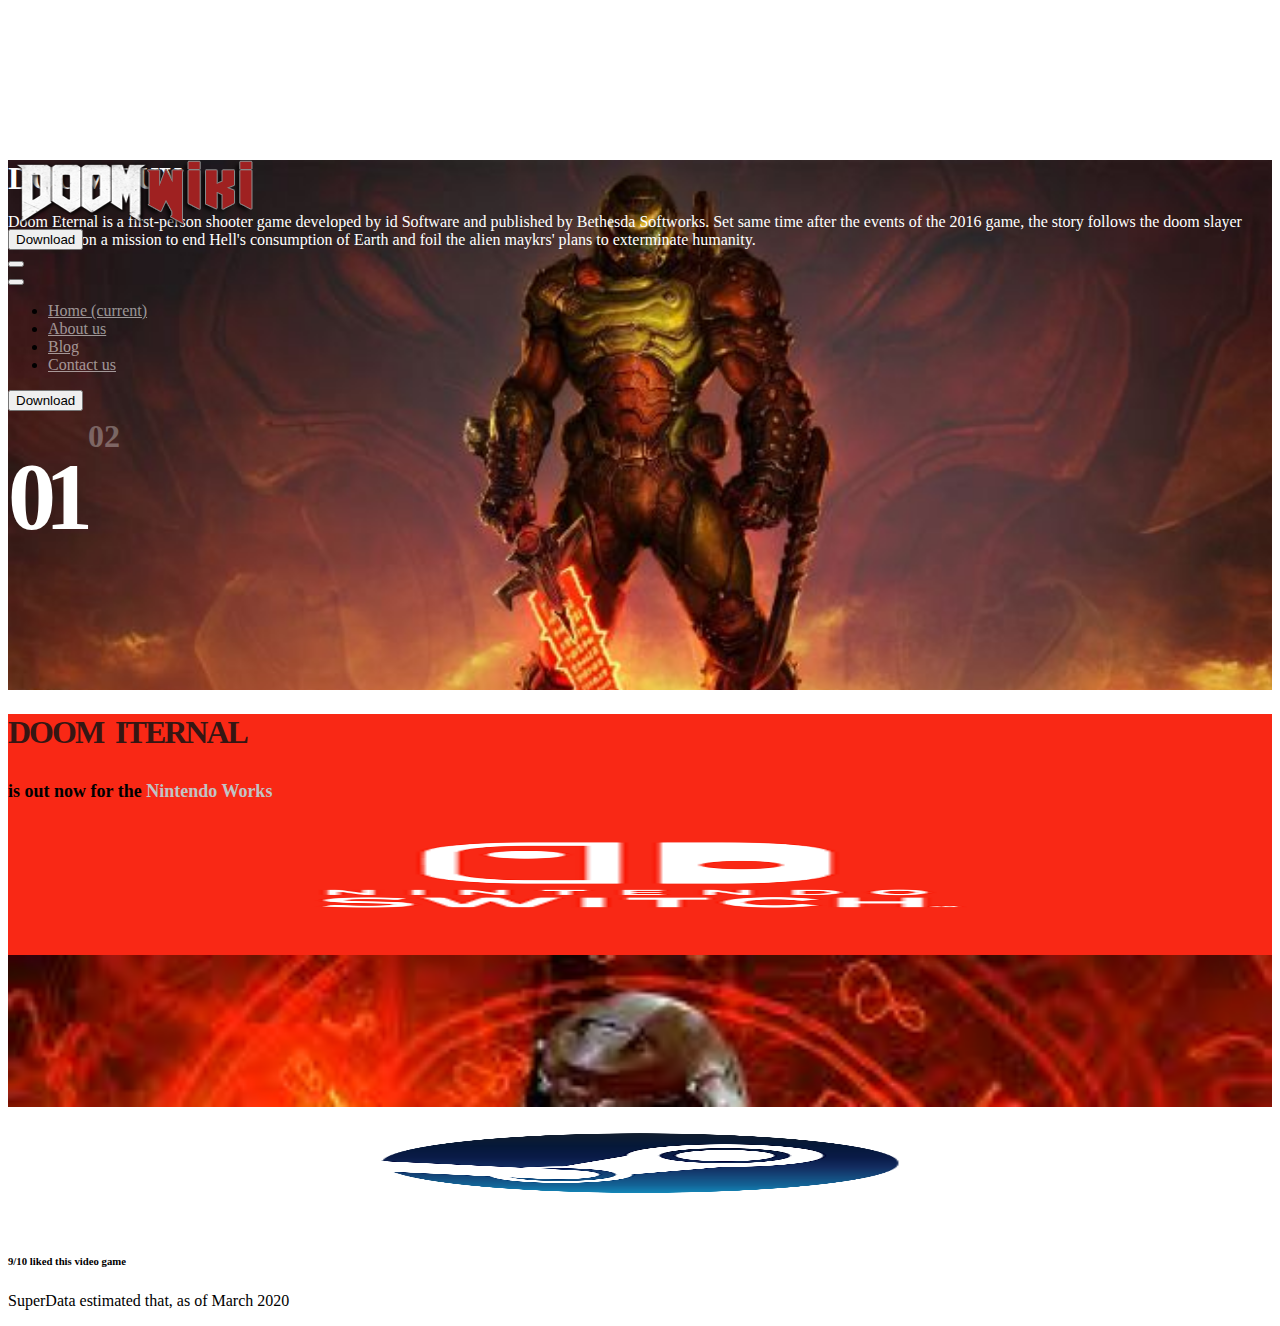
==== project/project3/index.html @ b558dae3 "change file" ====
<!DOCTYPE html>
<html lang="en">

<head>
    <meta charset="UTF-8">
    <meta http-equiv="X-UA-Compatible" content="IE=edge">
    <meta name="viewport" content="width=device-width, initial-scale=1.0">
    <title>Document</title>
    <link rel="stylesheet" href="https://cdnjs.cloudflare.com/ajax/libs/font-awesome/5.15.3/css/all.min.css" integrity="sha512-iBBXm8fW90+nuLcSKlbmrPcLa0OT92xO1BIsZ+ywDWZCvqsWgccV3gFoRBv0z+8dLJgyAHIhR35VZc2oM/gI1w==" crossorigin="anonymous" referrerpolicy="no-referrer"
    />

    <link href="https://cdn.jsdelivr.net/npm/bootstrap@5.0.2/dist/css/bootstrap.min.css" rel="stylesheet" integrity="sha384-EVSTQN3/azprG1Anm3QDgpJLIm9Nao0Yz1ztcQTwFspd3yD65VohhpuuCOmLASjC" crossorigin="anonymous">
    <link rel="stylesheet" href="css/style.css">
    <script src="https://cdn.jsdelivr.net/npm/bootstrap@5.0.2/dist/js/bootstrap.bundle.min.js" integrity="sha384-MrcW6ZMFYlzcLA8Nl+NtUVF0sA7MsXsP1UyJoMp4YLEuNSfAP+JcXn/tWtIaxVXM" crossorigin="anonymous"></script>

</head>

<body>
    <nav class="navbar navbar-expand-xxl navbar-light">
        <div class="container">
            <a class="navbar-brand" href="#">
                <img src="img/Wiki-wordmark.png" alt="" id="#gim">
            </a>
            <div class="downbtn d-block me-4">
                <button class="btn btn-dark" type="button">Download</button>
            </div>
            <button class="btn btn-dark" type="button" data-bs-toggle="offcanvas" data-bs-target="#offcanvasExample" aria-controls="offcanvasExample">
                <i class="fas fa-align-justify"></i>
            </button>
            <div class="offcanvas offcanvas-end  bg-dark text-light" tabindex="-1" id="offcanvasExample" aria-labelledby="offcanvasExampleLabel">
                <button type="button" class="btn-close text-reset" data-bs-dismiss="offcanvas" aria-label="Close"></button>

                <div class="offcanvas-body">
                    <ul class="navbar-nav me-auto mb-2 mb-lg-0">
                        <li class="nav-item active text-light">
                            <a class="nav-link" href="#">Home <span class="sr-only">(current)</span></a>
                        </li>
                        <li class="nav-item text-light">
                            <a class="nav-link" href="#">About us</a>

                        </li>
                        <li class="nav-item text-light">
                            <a class="nav-link" href="#">Blog</a>

                        </li>
                        <li class="nav-item text-light">
                            <a class="nav-link" href="#">Contact us</a>
                        </li>
                    </ul>
                    <form class="form-inline my-2 my-lg-0">
                        <button class="btn btn-primary mr-2" type="button">Download</button>
                    </form>
                </div>
            </div>
        </div>
    </nav>
    <!-- ----------------------Hero Section--------------- -->
    <section class="hero" style="background-image: url(../project3/img/_3112903.jpg);">
        <div class=" container">
            <div class="row">
                <div class="col-xs-12 col-sm-5 col-md-5 col-lg-5">
                    <div class="main">
                        <h1>DOOMGUY</h1>
                        <p>Doom Eternal is a first-person shooter game developed by id Software and published by Bethesda Softworks. Set same time after the events of the 2016 game, the story follows the doom slayer once again,on a mission to end Hell's
                            consumption of Earth and foil the alien maykrs' plans to exterminate humanity.</p>
                    </div>
                </div>
                <div class="col-xs-12 col-sm-5 col-md-5 col-lg-5"></div>
                <div class="col-xs-12 col-sm-1 col-md-1 col-lg-1">
                    <div class="main-content">
                        <h1>01</h1>
                    </div>
                </div>
            </div>
        </div>
    </section>
    <!-- --------------cards section------------ -->
    <section class="dis">
        <div class="container-fluid">
            <div class="row ">
                <div class="col-xs-12 col-sm-12 col-md-5 col-lg-5" id="as">
                    <div class="divider d-flex">
                        <div class="content col-9 ">
                            <h1>DOOM ITERNAL</h1>
                            <h5>is out now for the <span>Nintendo Works</span></h5>
                        </div>
                        <div class="mains col-3">
                            <img src="img/Nintendo Works3.png" alt="" id="mais">
                        </div>
                    </div>
                </div>
                <div class="col-xs-12 col-sm-12 col-md-3 col-lg-3" style="background-image: url(../project3/img/images.jfif); background-size: cover; background-position:top ;background-repeat: no-repeat;" id="img">
                    <div class="text-center">
                        <i class="far fa-play-circle"></i>
                    </div>
                </div>
                <div class="col-xs-12 col-sm-12 col-md-4 col-lg-4 d-flex" id="aq">
                    <div class="dividerw d-flex">
                        <div class="casr col-5">
                            <img src="img/twitch1.png" alt=" " id="tei">
                        </div>
                        <div class="content col-7">
                            <h6 class="text-primary">9/10 <span class="text-dark">liked this video game</span></h6>
                            <p>SuperData estimated that, as of March 2020
                                <p>
                        </div>
                    </div>
                </div>
            </div>
        </div>

    </section>
</body>

</html>
---- project/project3/css/style.css ----
/* ------------------------header Section--------------------------- */
  
  .navbar {
      width: 100%;
      position: absolute;
      z-index: 7;
  }
  
  .navbar-light .navbar-nav .nav-link {
      color: rgba(255, 255, 255, .55);
  }
  
  .navbar-light .navbar-nav .nav-link:focus,
  .navbar-light .navbar-nav .nav-link:hover {
      color: rgba(255, 255, 255);
  }
  
  .downbtn {
      margin-left: auto;
  }
  
  .navbar-expand-xxl .navbar-nav {
      flex-direction: column;
  }
  /* ------------------Hero Section----------------- */
  
  .hero {
      min-height: 530px;
      background-size: cover;
      position: relative;
  }
  
  .hero img {
      background-size: cover;
      background-position: center;
      background-repeat: no-repeat;
      position: absolute;
  }
  
  .main {
      margin-top: 10rem;
      margin-bottom: 6rem;
  }
  
  .main h1 {
      color: #fff;
      /* font-size: 74px; */
      font-weight: bold;
      margin-bottom: 1rem;
  }
  
  .main p {
      color: #fff;
      font-weight: 500;
  }
  
  .main-content {
      margin-top: 12rem;
      position: relative;
  }
  
  .main-content h1 {
      font-size: 6rem;
      color: #fff;
      font-weight: 700;
      letter-spacing: -11px;
  }
  
  .main-content::after {
      content: "02";
      top: -23px;
      position: absolute;
      left: 5rem;
      font-size: 2rem;
      color: #fff;
      font-weight: 700;
      opacity: 0.3;
  }
  /* --------------------Cards section-------------- */
  
  .divider {
      margin-top: 1.5rem;
  }
  
  .mains {
      margin-top: -21px;
      font-size: 4rem;
      color: #fff;
  }
  
  #mais {
      width: 100%;
      height: 8rem;
  }
  
  #img {
      height: 9.5rem;
      background-position: center;
      background-size: cover;
      background-repeat: no-repeat;
      text-align: center;
  }
  
  .content h1 {
      font-weight: bold;
      color: #361613;
      letter-spacing: -2px;
      word-spacing: 6px;
      margin-bottom: 0px;
  }
  
  .content h5 {
      font-size: 18px;
  }
  
  .content h5 span {
      color: #c2c3c4;
  }
  
  .dis i {
      margin-top: 3rem;
      font-size: 4rem;
      color: #fff;
  }
  
  #as {
      background-color: #F92815;
  }
  
  #aq {
      background-color: #fff;
  }
  
  #tei {
      width: 100%;
      height: 7rem;
  }
  
  .content h6 {
      margin-top: 2rem;
      font-weight: 800;
  }
  /* -------------------------Media Query----------------------------- */
  
  @media (min-width:320px) and (max-width:675px) {
      .hero .main-content {
          margin-top: 0rem;
          position: relative;
      }
  }
  
  @media (min-width:576px) and (max-width:650px) {
      .hero .main-content::after {
          content: "02";
          top: -23px;
          position: absolute;
          left: 2rem;
          font-size: 2rem;
          color: #fff;
          font-weight: 700;
          opacity: 0.3;
      }
  }
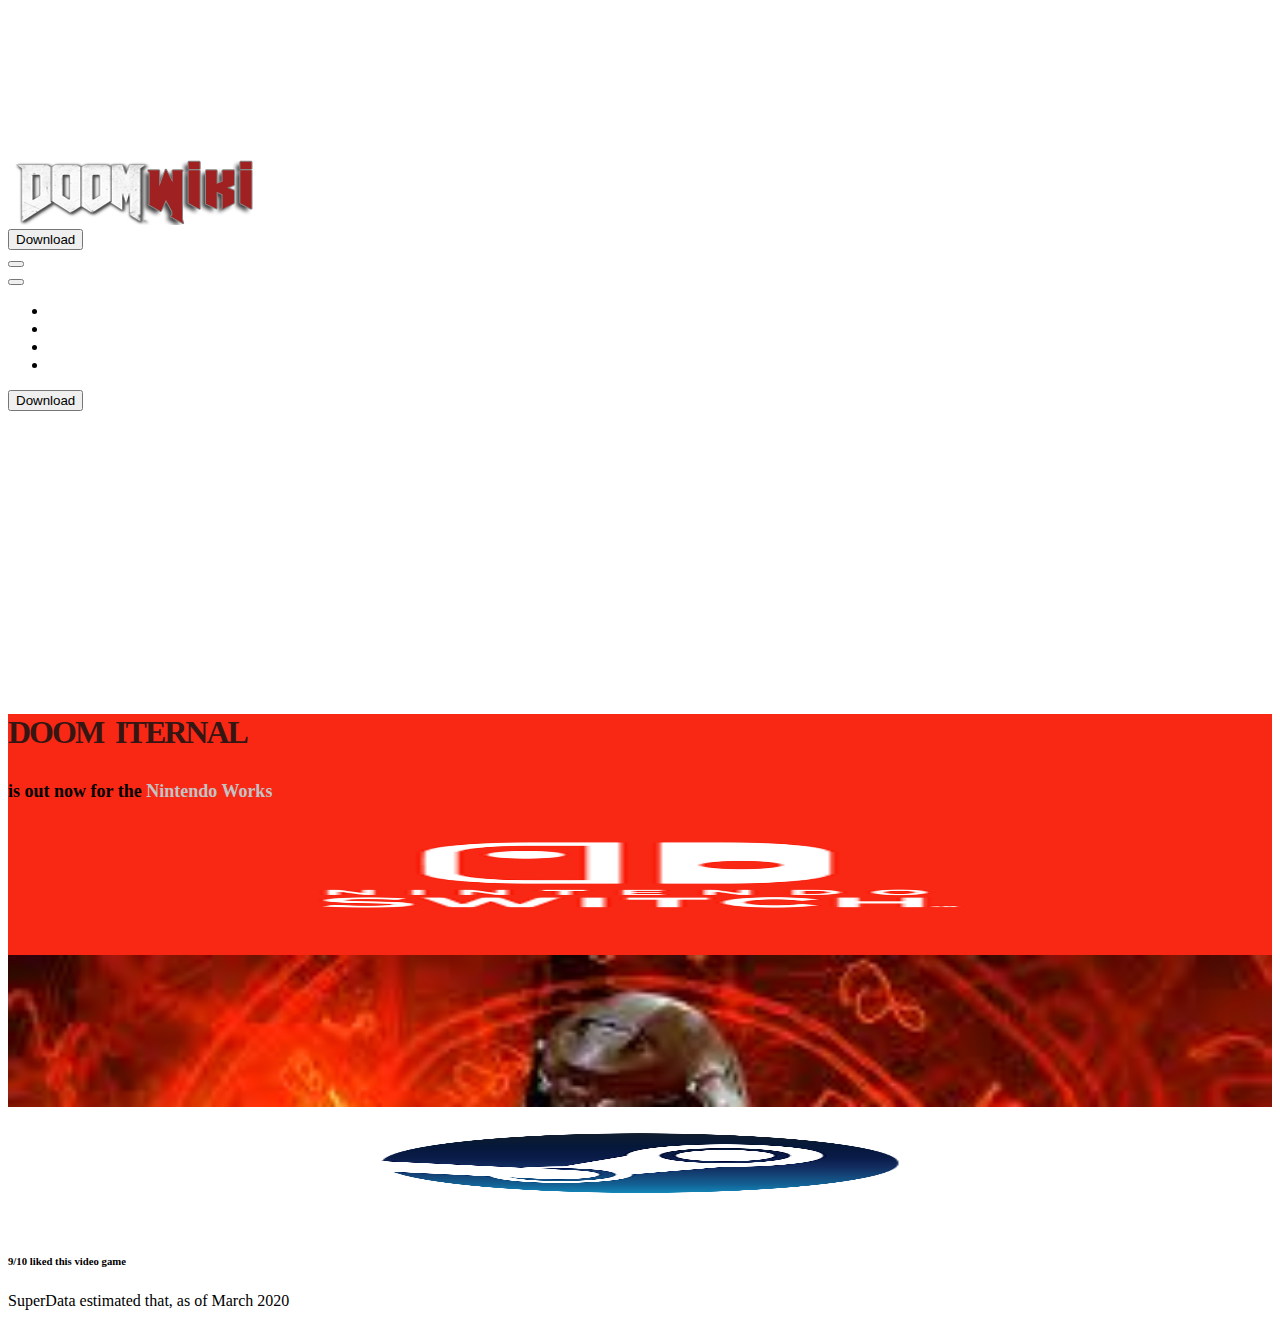
==== commit fc157bb5: "change file name" ====
--- a/project/project3/index.html
+++ b/project/project3/index.html
@@ -55,7 +55,7 @@
         </div>
     </nav>
     <!-- ----------------------Hero Section--------------- -->
-    <section class="hero" style="background-image: url(../project3/img/_3112903.jpg);">
+    <section class="hero" style="background-image: url(../img/_3112903.jpg);">
         <div class=" container">
             <div class="row">
                 <div class="col-xs-12 col-sm-5 col-md-5 col-lg-5">
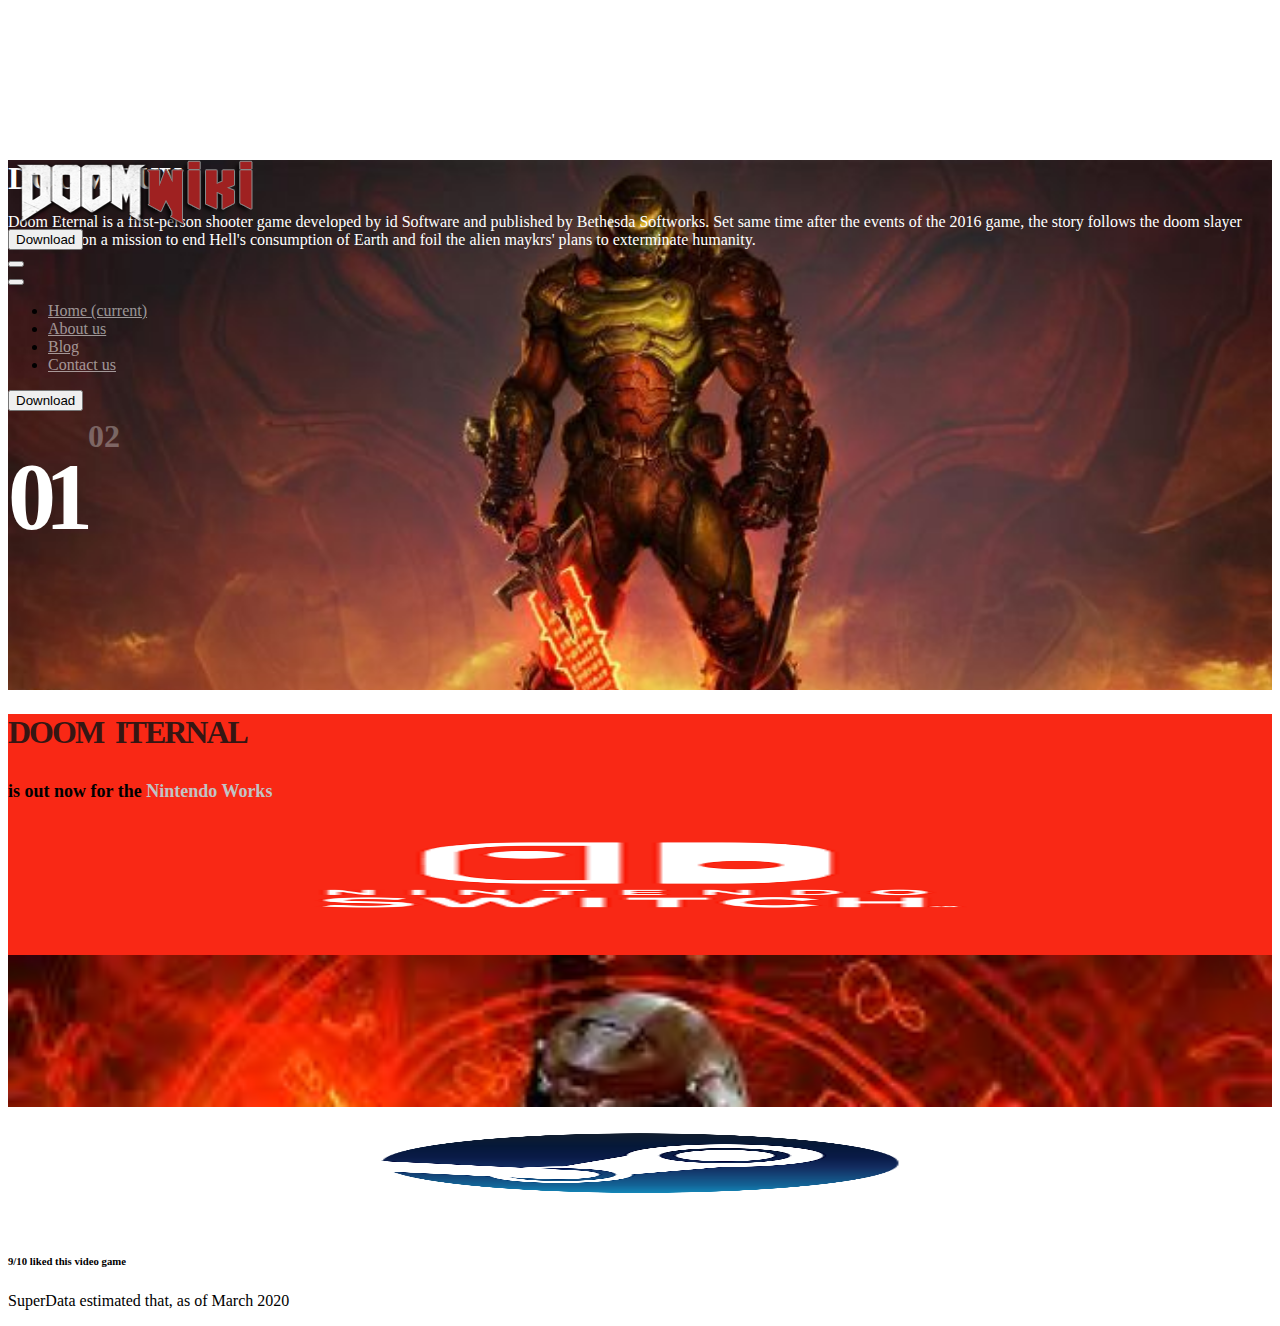
==== commit d67ba015: "change file name" ====
--- a/project/project3/index.html
+++ b/project/project3/index.html
@@ -55,7 +55,7 @@
         </div>
     </nav>
     <!-- ----------------------Hero Section--------------- -->
-    <section class="hero" style="background-image: url(../img/_3112903.jpg);">
+    <section class="hero">
         <div class=" container">
             <div class="row">
                 <div class="col-xs-12 col-sm-5 col-md-5 col-lg-5">
--- a/project/project3/css/style.css
+++ b/project/project3/css/style.css
@@ -25,6 +25,7 @@
   /* ------------------Hero Section----------------- */
   
   .hero {
+      background-image: url(../img/_3112903.jpg);
       min-height: 530px;
       background-size: cover;
       position: relative;
